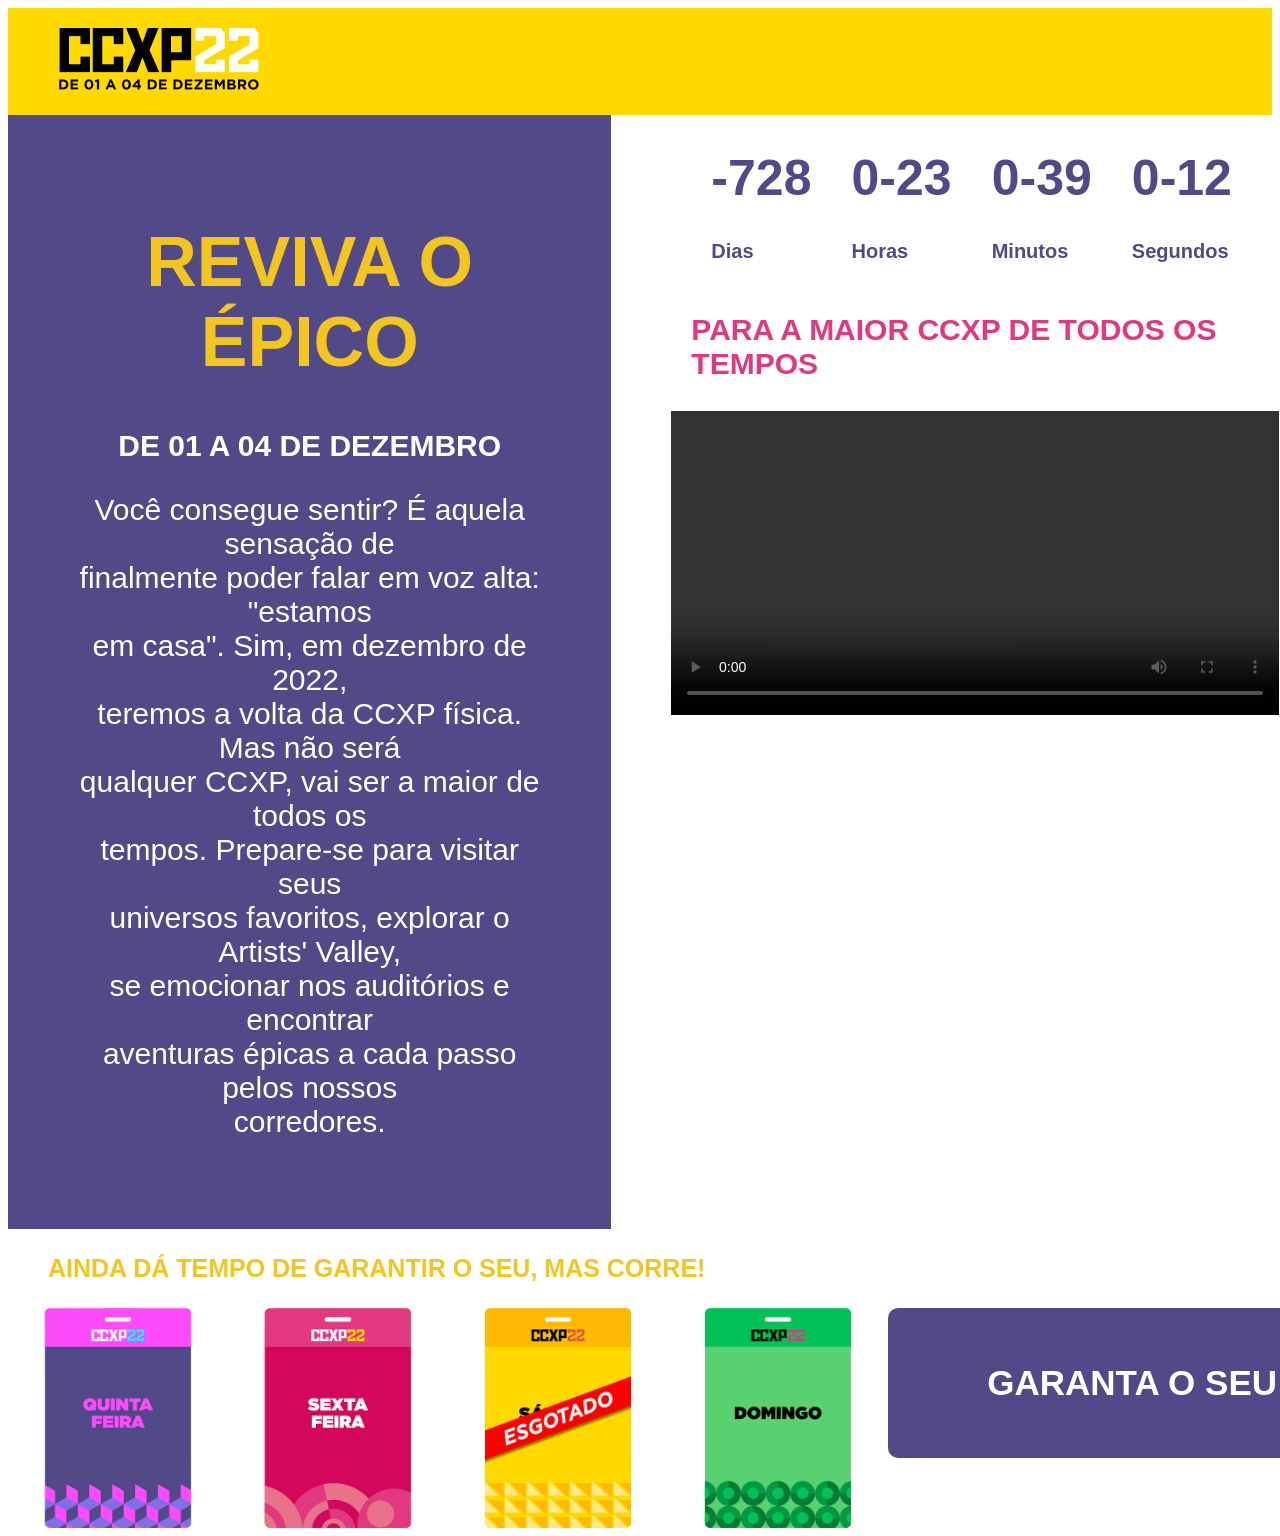
==== index.html @ b5ed3c8a "Alteração do nome html" ====
<!DOCTYPE html>
<html lang="en">
<head>
    <meta charset="UTF-8">
    <meta http-equiv="X-UA-Compatible" content="IE=edge">
    <meta name="viewport" content="width=device-width, initial-scale=1.0">
    <title> CCXP22 </title>
    <link rel="stylesheet" href="style.css">
</head>
<body>
    <header>
        <img id="logo" src="ccxp.svg" width="">
    </header>
    
    <div class="timer">
        <div id="reviva">
            <div >
                <h1 >REVIVA O ÉPICO</h1>
                <h2> DE 01 A 04 DE DEZEMBRO</h2>
                <p> Você consegue sentir? É aquela sensação de<br>
                    finalmente poder falar em voz alta: "estamos<br>
                     em casa". Sim, em dezembro de 2022,<br>
                    teremos a volta da CCXP física. Mas não será <br>
                    qualquer CCXP, vai ser a maior de todos os <br>
                    tempos. Prepare-se para visitar seus <br>
                    universos favoritos, explorar o Artists' Valley,<br>
                     se emocionar nos auditórios e encontrar <br>
                     aventuras épicas a cada passo pelos nossos <br>
                     corredores.</p>
            </div>
        </div>

 
            <div>
                
        <div id="countdown1">
            <div >
            
                <h1 id="dia"> 00 </h1>
                <p> Dias </p>
            </div>
            <div>
                <h1 id="hora"> 00 </h1>
                <p> Horas </p>
            </div>
            <div>
                <h1 id="minuto"> 00 </h1>
                <p> Minutos </p>
            </div>
            <div>
                <h1 id="segundo"> 00 </h1>
                <p> Segundos </p>

            </div> 
        </div>
                <h3>PARA A MAIOR CCXP DE TODOS OS TEMPOS</h3>
                <video width = "92%" controls loop><source src="Arlequina.mp4" type="video/mp4"></video>
                <br><br>
            </div>
            
           
           
        

       
    </div>
   
    <h3 id="garanta">AINDA DÁ TEMPO DE GARANTIR O SEU, MAS CORRE!</h3> 
    
    <footer>
       <div id="dias">
        <img src="qui.svg" width="220px">
        <img src="sex.svg" width="220px">
        <img src="sab.svg" width="220px">
        <img src="dom.svg" width="220px">
       </div>
        
        <button> GARANTA O SEU! </button>

    </footer>

    <script src="CCXP22.js">

    </script>
</body>

</html>
---- style.css ----
header {
    background-color: #FFD900;
   
    
    
    
}

#logo {
    padding: 20px;
    margin: 0px;
    margin-left: 30px;
}

#reviva{
    background-color: #514988;
    font-family: Verdana, Geneva, Tahoma, sans-serif;
    text-align: center;
    padding: 60px;
    padding-left: 60px;
}

#reviva h1{ 
    color: #F3C61F;
    font-size: 70px;
    
}

#reviva h2{
    color: white;
    font-size: 30px;
}

#reviva p{
    color: white;
    font-size: 30px;

}

.timer {
    display: grid;
    grid-auto-flow: column;
    grid-auto-columns:auto;
    
}

#countdown1{
    color: #514988;
    display: grid;
    grid-auto-flow: column;
    font-family: Verdana, Geneva, Tahoma, sans-serif;
    align-items: center;
    margin-left: 100px;
    font-size: 25px;
    padding: 0;
    margin-bottom: 0;
}

#countdown1 p{
    font-size: 20px;
    margin-top: 0;
    font-weight: bolder;
    font-family: Verdana, Geneva, Tahoma, sans-serif;
}




.timer h3{
    font-family: Verdana, Geneva, Tahoma, sans-serif;
    color:#E33881;
    margin-left: 80px;
    font-size: 30px;
    
}

.timer video{
    align-items: center;
    padding-left: 60px;
}



button{
    background-color: #514988;
    color: white;
    border: 0;
    border-radius: 10px;
    width: 500px;
    height: 150px;
    font-size: 35px;
    font-family: Verdana, Geneva, Tahoma, sans-serif;
    font-weight: bolder;
    align-items: center;
    

}

button:hover {
    background: #514988;
    cursor:pointer;
    color: #F3C61F;
}

#dias {
    display: flex;
    grid-auto-columns: auto;
    align-content: space-around;
    align-items: center;
   
    

}

#garanta{
    color: #F3C61F;
    font-family: Verdana, Geneva, Tahoma, sans-serif;
    font-size: 25px;
    margin-left: 40px;
}

footer {
    display: grid;
    grid-auto-flow: column;
    grid-auto-columns: auto;
  
    
    
}
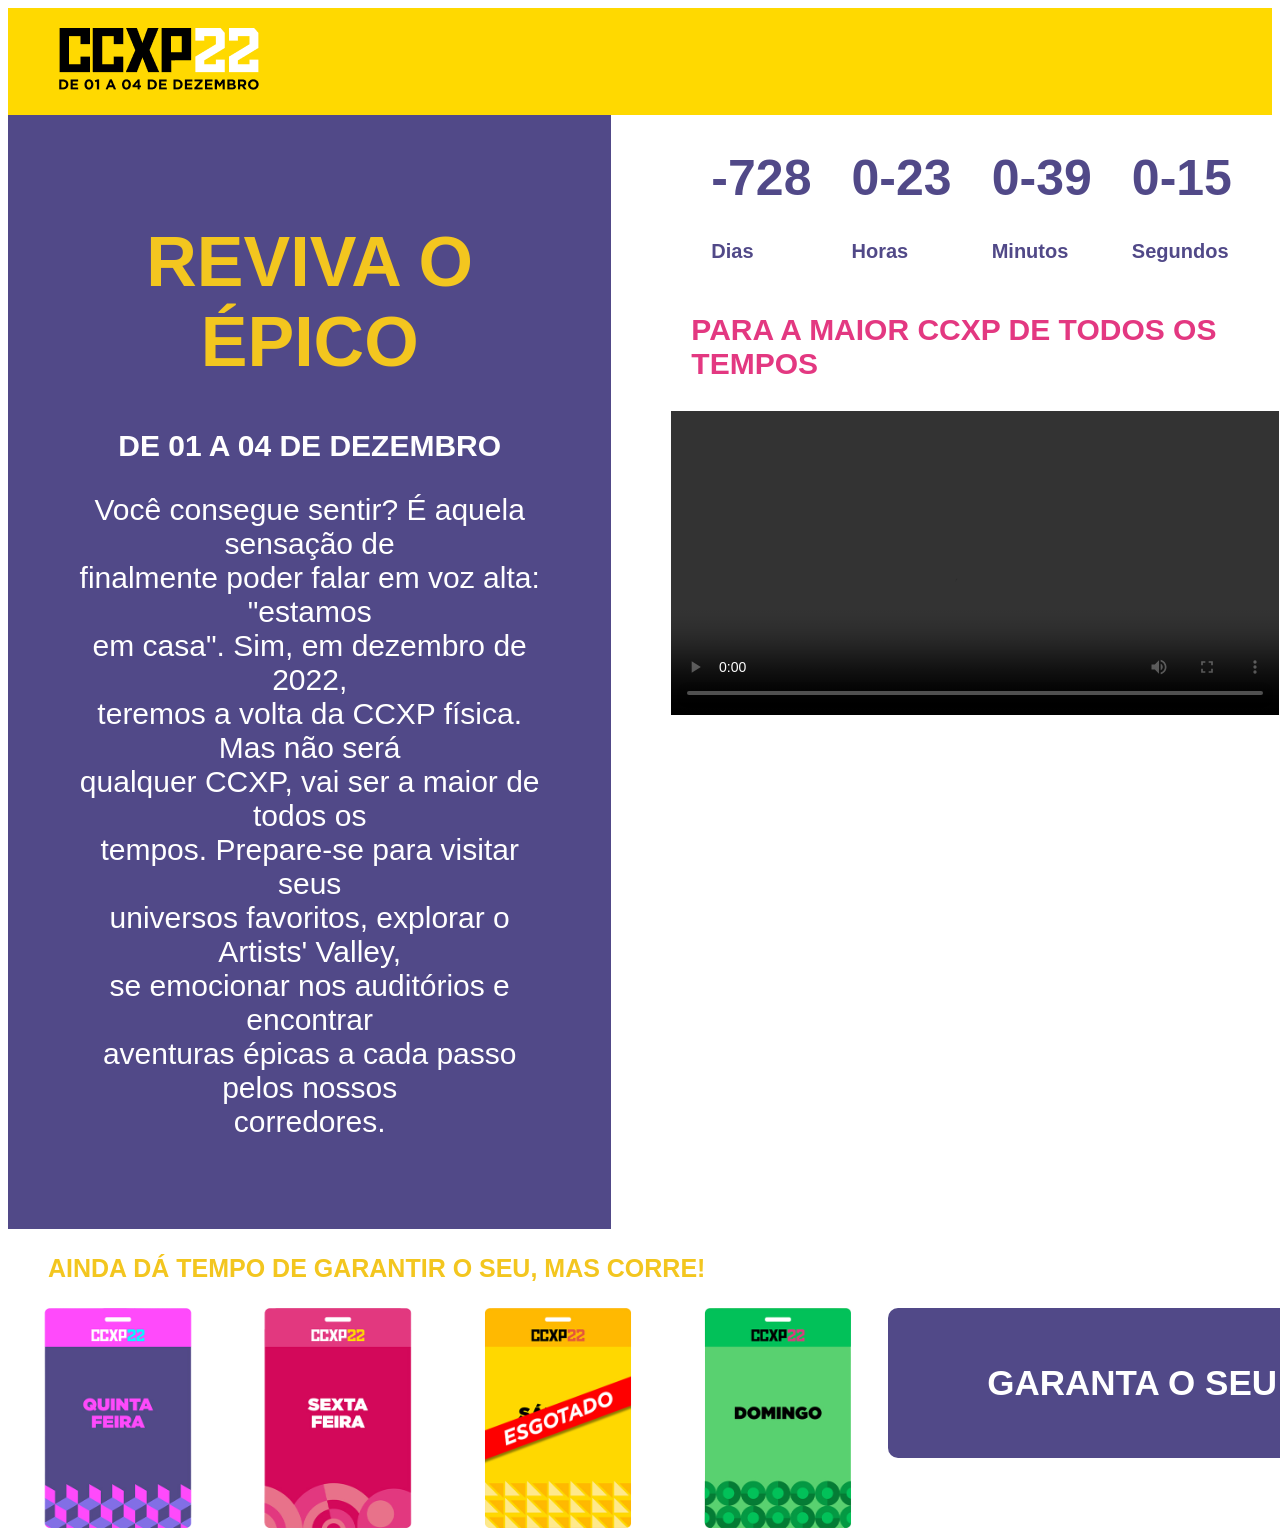
==== commit 036b8016: "alteração do index resolução de erro" ====
--- a/index.html
+++ b/index.html
@@ -6,6 +6,8 @@
     <meta name="viewport" content="width=device-width, initial-scale=1.0">
     <title> CCXP22 </title>
     <link rel="stylesheet" href="style.css">
+    <link rel="icon" href="data:;base64,iVBORw0KGgo=">
+
 </head>
 <body>
     <header>
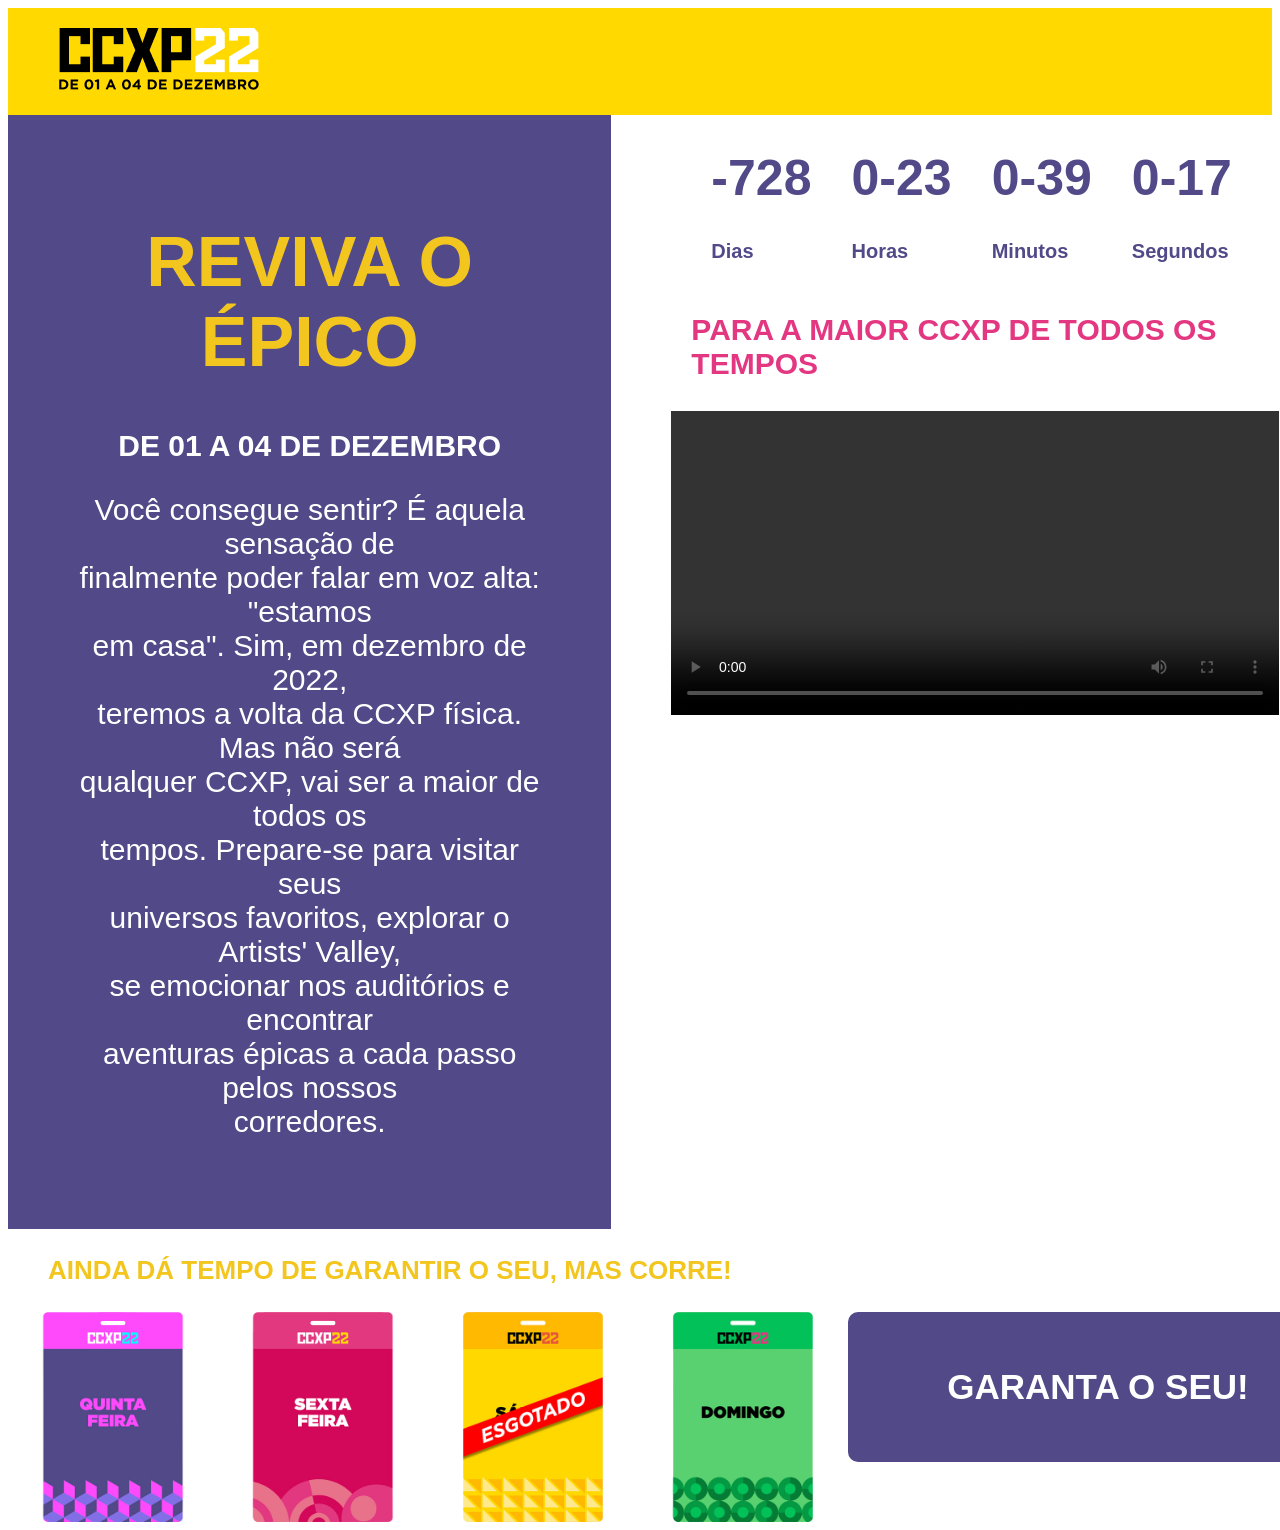
==== commit 4559e053: "Alteração na estilização final" ====
--- a/index.html
+++ b/index.html
@@ -1,5 +1,6 @@
 <!DOCTYPE html>
 <html lang="en">
+
 <head>
     <meta charset="UTF-8">
     <meta http-equiv="X-UA-Compatible" content="IE=edge">
@@ -9,74 +10,77 @@
     <link rel="icon" href="data:;base64,iVBORw0KGgo=">
 
 </head>
+
 <body>
     <header>
         <img id="logo" src="ccxp.svg" width="">
     </header>
-    
+
     <div class="timer">
         <div id="reviva">
-            <div >
-                <h1 >REVIVA O ÉPICO</h1>
+            <div>
+                <h1>REVIVA O ÉPICO</h1>
                 <h2> DE 01 A 04 DE DEZEMBRO</h2>
                 <p> Você consegue sentir? É aquela sensação de<br>
                     finalmente poder falar em voz alta: "estamos<br>
-                     em casa". Sim, em dezembro de 2022,<br>
+                    em casa". Sim, em dezembro de 2022,<br>
                     teremos a volta da CCXP física. Mas não será <br>
                     qualquer CCXP, vai ser a maior de todos os <br>
                     tempos. Prepare-se para visitar seus <br>
                     universos favoritos, explorar o Artists' Valley,<br>
-                     se emocionar nos auditórios e encontrar <br>
-                     aventuras épicas a cada passo pelos nossos <br>
-                     corredores.</p>
+                    se emocionar nos auditórios e encontrar <br>
+                    aventuras épicas a cada passo pelos nossos <br>
+                    corredores.</p>
             </div>
         </div>
 
- 
-            <div>
-                
-        <div id="countdown1">
-            <div >
-            
-                <h1 id="dia"> 00 </h1>
-                <p> Dias </p>
+
+        <div>
+
+            <div id="countdown1">
+                <div>
+
+                    <h1 id="dia"> 00 </h1>
+                    <p> Dias </p>
+                </div>
+                <div>
+                    <h1 id="hora"> 00 </h1>
+                    <p> Horas </p>
+                </div>
+                <div>
+                    <h1 id="minuto"> 00 </h1>
+                    <p> Minutos </p>
+                </div>
+                <div>
+                    <h1 id="segundo"> 00 </h1>
+                    <p> Segundos </p>
+
+                </div>
             </div>
-            <div>
-                <h1 id="hora"> 00 </h1>
-                <p> Horas </p>
-            </div>
-            <div>
-                <h1 id="minuto"> 00 </h1>
-                <p> Minutos </p>
-            </div>
-            <div>
-                <h1 id="segundo"> 00 </h1>
-                <p> Segundos </p>
+            <h3>PARA A MAIOR CCXP DE TODOS OS TEMPOS</h3>
+            <video width="92%" controls loop>
+                <source src="Arlequina.mp4" type="video/mp4">
+            </video>
+            <br><br>
+        </div>
 
-            </div> 
+
+
+
+
+
+    </div>
+
+    <h3 id="garanta">AINDA DÁ TEMPO DE GARANTIR O SEU, MAS CORRE!</h3>
+
+    <footer>
+        <div id="dias">
+            <img src="qui.svg" width="210px">
+            <img src="sex.svg" width="210px">
+            <img src="sab.svg" width="210px">
+            <img src="dom.svg" width="210px">
         </div>
-                <h3>PARA A MAIOR CCXP DE TODOS OS TEMPOS</h3>
-                <video width = "92%" controls loop><source src="Arlequina.mp4" type="video/mp4"></video>
-                <br><br>
-            </div>
-            
-           
-           
-        
 
-       
-    </div>
-   
-    <h3 id="garanta">AINDA DÁ TEMPO DE GARANTIR O SEU, MAS CORRE!</h3> 
-    
-    <footer>
-       <div id="dias">
-        <img src="qui.svg" width="220px">
-        <img src="sex.svg" width="220px">
-        <img src="sab.svg" width="220px">
-        <img src="dom.svg" width="220px">
-       </div>
-        
         <button> GARANTA O SEU! </button>
 
     </footer>
--- a/style.css
+++ b/style.css
@@ -1,9 +1,9 @@
 header {
     background-color: #FFD900;
-   
-    
-    
-    
+
+
+
+
 }
 
 #logo {
@@ -12,7 +12,7 @@
     margin-left: 30px;
 }
 
-#reviva{
+#reviva {
     background-color: #514988;
     font-family: Verdana, Geneva, Tahoma, sans-serif;
     text-align: center;
@@ -20,18 +20,18 @@
     padding-left: 60px;
 }
 
-#reviva h1{ 
+#reviva h1 {
     color: #F3C61F;
     font-size: 70px;
-    
+
 }
 
-#reviva h2{
+#reviva h2 {
     color: white;
     font-size: 30px;
 }
 
-#reviva p{
+#reviva p {
     color: white;
     font-size: 30px;
 
@@ -40,11 +40,11 @@
 .timer {
     display: grid;
     grid-auto-flow: column;
-    grid-auto-columns:auto;
-    
+    grid-auto-columns: auto;
+
 }
 
-#countdown1{
+#countdown1 {
     color: #514988;
     display: grid;
     grid-auto-flow: column;
@@ -56,7 +56,7 @@
     margin-bottom: 0;
 }
 
-#countdown1 p{
+#countdown1 p {
     font-size: 20px;
     margin-top: 0;
     font-weight: bolder;
@@ -66,22 +66,22 @@
 
 
 
-.timer h3{
+.timer h3 {
     font-family: Verdana, Geneva, Tahoma, sans-serif;
-    color:#E33881;
+    color: #E33881;
     margin-left: 80px;
     font-size: 30px;
-    
+
 }
 
-.timer video{
+.timer video {
     align-items: center;
     padding-left: 60px;
 }
 
 
 
-button{
+button {
     background-color: #514988;
     color: white;
     border: 0;
@@ -92,13 +92,13 @@
     font-family: Verdana, Geneva, Tahoma, sans-serif;
     font-weight: bolder;
     align-items: center;
-    
+
 
 }
 
 button:hover {
     background: #514988;
-    cursor:pointer;
+    cursor: pointer;
     color: #F3C61F;
 }
 
@@ -107,15 +107,15 @@
     grid-auto-columns: auto;
     align-content: space-around;
     align-items: center;
-   
-    
+
+
 
 }
 
-#garanta{
+#garanta {
     color: #F3C61F;
     font-family: Verdana, Geneva, Tahoma, sans-serif;
-    font-size: 25px;
+    font-size: 26px;
     margin-left: 40px;
 }
 
@@ -123,7 +123,7 @@
     display: grid;
     grid-auto-flow: column;
     grid-auto-columns: auto;
-  
-    
-    
-}
+
+
+
+}
